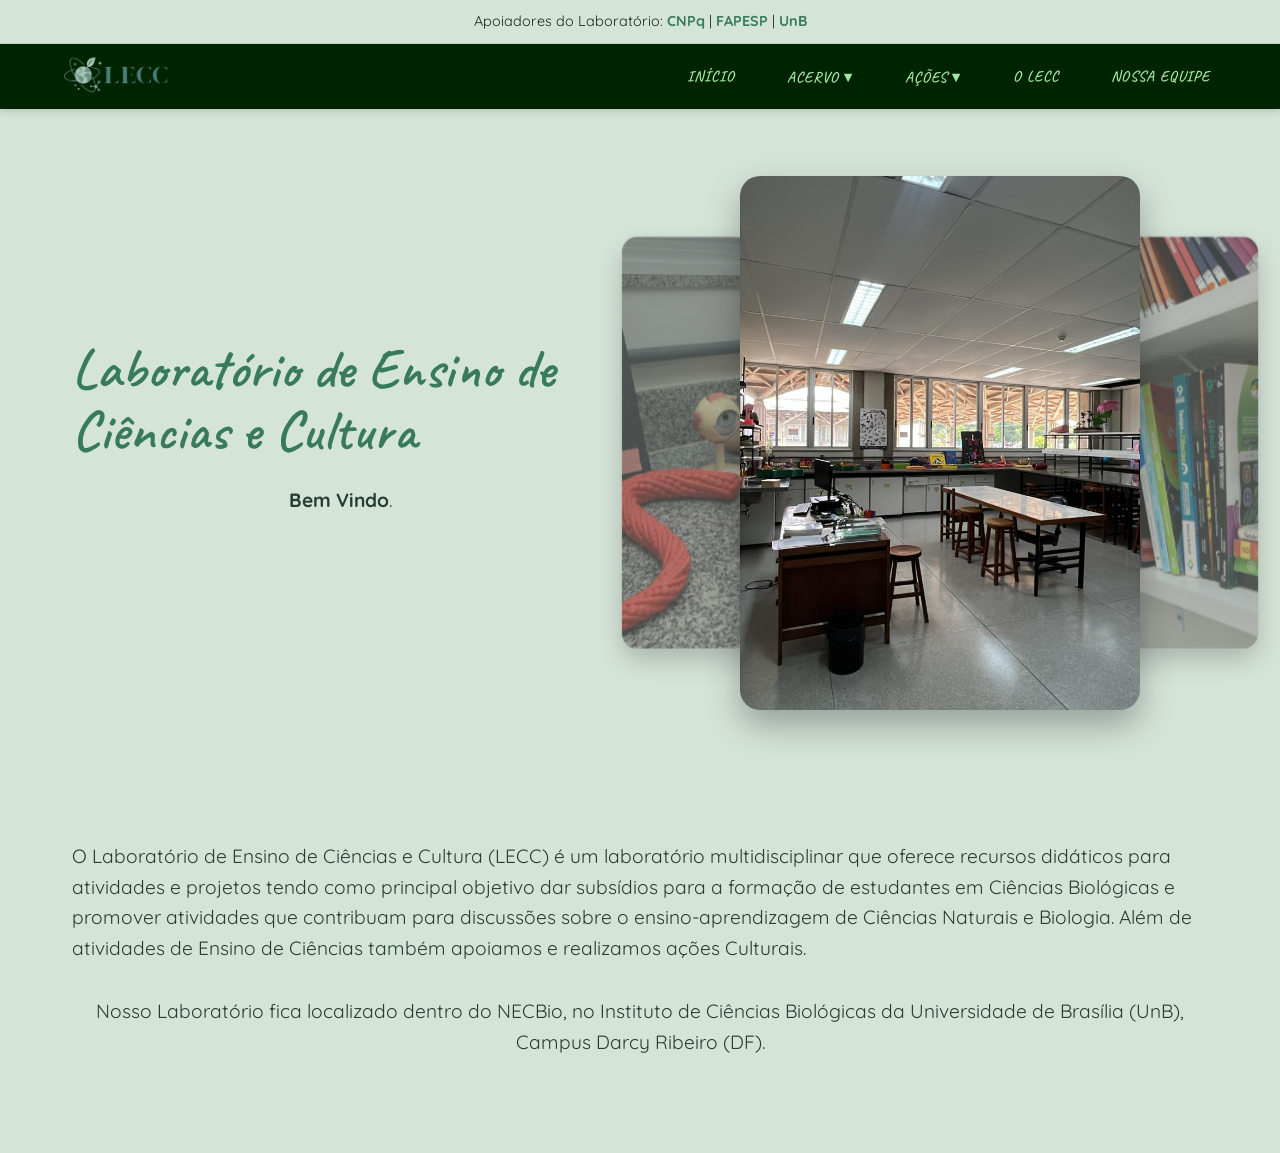
==== index.html @ d665c854 "Add files via upload" ====
<!DOCTYPE html>
<html lang="pt-BR">

<style>
@import url('https://fonts.googleapis.com/css2?family=Caveat:wght@400..700&family=Quicksand:wght@300..700&display=swap');
</style>

<head>
    <meta charset="UTF-8">
    <meta name="viewport" content="width=device-width, initial-scale=1.0">
    <title>LECC - Laboratório</title>
    <!-- Links para os estilos -->
    <link rel="stylesheet" href="css/global.css">
    <link rel="stylesheet" href="css/componentes.css">
</head>
<body>

    <!-- Topbar Apoiadores -->
    <section class="topbar-apoiadores">
        <p>Apoiadores do Laboratório: <span>CNPq</span> | <span>FAPESP</span> | <span>UnB</span></p>
    </section>

    <!-- Header com Logo à esquerda e Menu à direita -->
    <header class="header-principal">
        <div class="header-wrapper">
            <!-- Espaço do Logo do LECC -->
            <a href="index.html" class="logo-lecc">
                <img src="assets/icons/icon-lecc.png" alt="Logo LECC" class="logo-img">
            </a>

            <nav>
                <ul class="nav-menu">
                    <li><a href="index.html" class="nav-link">Início</a></li>
                    
                    <li class="dropdown">
                        <button class="dropdown-btn" onclick="toggleDropdown('drop-acervo', event)">Acervo ▾</button>
                        <ul class="dropdown-content" id="drop-acervo">
                            <li><a href="#">Jogos</a></li>
                            <li><a href="#">Livros</a></li>
                            <li><a href="#">Modelos Didáticos</a></li>
                            <li><a href="#">Propostas Didáticas</a></li>
                        </ul>
                    </li>

                    <li class="dropdown">
                        <button class="dropdown-btn" onclick="toggleDropdown('drop-acoes', event)">Ações ▾</button>
                        <ul class="dropdown-content" id="drop-acoes">
                            <li><a href="#">Noite de Jogos</a></li>
                            <li><a href="#">Leituras LECC</a></li>
                            <li><a href="#">Projetos de Extensão</a></li>
                        </ul>
                    </li>

                    <li><a href="pages/o-lecc.html" class="nav-link">O LECC</a></li>
                    <li><a href="pages/equipe.html" class="nav-link">Nossa Equipe</a></li>
                </ul>
            </nav>
        </div>
    </header>

    <!-- Conteúdo Principal: Apresentação e Carrossel 3D -->
    <main class="container-principal">
        <section class="apresentacao">
            <!-- Coluna de Texto (Esquerda) -->
            <div class="texto-apresentacao">
                <h1>Laboratório de Ensino de Ciências e Cultura</h1>
               <center><p><strong>Bem Vindo</strong>.</p></center>
            </div>
            <!-- Coluna do Carrossel 3D (Direita) -->
            <div class="carrossel-container">
                <!-- Imagens de demonstração (substitua pelo caminho correto da sua pasta assets) -->
                <img src="assets/imagens-lab/lab01.jpg" alt="Ciência 1" class="imagem-3d ativa">
                <img src="assets/imagens-lab/livros.jpg" alt="Ciência 2" class="imagem-3d proxima">
                <img src="assets/imagens-lab/orgaos.jpg" alt="Ciência 3" class="imagem-3d anterior">
            </div>
        </section>
    </main>
    <main class="container-principal">
        <section class="Apresentação">
            <div class="texto-apresentacao">
            <p>O Laboratório de Ensino de Ciências e Cultura (LECC) é um laboratório multidisciplinar 
                que oferece recursos didáticos para atividades e projetos tendo como principal objetivo 
                dar subsídios para a formação de estudantes em Ciências Biológicas e promover atividades 
                que contribuam para discussões sobre o ensino-aprendizagem de Ciências Naturais e Biologia. 
                Além de atividades de Ensino de Ciências também apoiamos e realizamos ações Culturais.
            </p>
            <center><p>
                Nosso Laboratório fica localizado dentro do NECBio, no Instituto de Ciências Biológicas da Universidade de Brasília (UnB), 
                Campus Darcy Ribeiro (DF).
            </p></center>
            </div>
        </section>
    </main>
    <!-- Scripts -->
    <script src="js/global.js"></script>
    <script src="js/animacoes.js"></script>
</body>
</html>
---- css/global.css ----
/* Variáveis de Cores do Projeto */
:root {
    --cor-fundo: #d5e4d9;
    --cor-titulo: #387b5b;
    --cor-texto: #142c20;
    --cor-header: #002400;
    --cor-header-hover: #333333;
    --cor-branca: #ffffff;
    --cor-texto-header:#a1e8a1;
}

.caveat {
  font-family: "Caveat", cursive;
  font-optical-sizing: auto;
  font-weight: 600;
  font-style: normal;
}

.quicksand {
  font-family: "Quicksand", sans-serif;
  font-optical-sizing: auto;
  font-weight: 500;
  font-style: normal;
}

/* Reset Básico */
* {
    margin: 0;
    padding: 0;
    box-sizing: border-box;
    font-family: 'Quicksand', Roboto, Helvetica, Arial, sans-serif;
}

/* Estilo do Corpo da Página */
body {
    background-color: var(--cor-fundo);
    color: var(--cor-texto);
    line-height: 1.6;
    overflow-x: hidden;
}

/* Tipografia */
h1, h2, h3, h4, h5, h6 {
    font-family: 'Caveat', sans-serif;
    color: var(--cor-titulo);
    margin-bottom: 1rem;
    font-weight: 600;
}

.container-principal {
    max-width: 1200px;
    margin: 0 auto;
    padding: 4rem 2rem;
    text-align: center;
}

.apresentacao {
    display: flex;
    align-items: center;
    justify-content: space-between;
    gap: 4rem;
    min-height: 60vh;
}

.texto-apresentacao {
    flex: 1;
    text-align: left;
}

.texto-apresentacao h1 {
    font-size: 3.5rem;
    line-height: 1.1;
    margin-bottom: 1.5rem;
}

.texto-apresentacao p {
    font-size: 1.2rem;
    margin-bottom: 2rem;
    opacity: 0.9;
}

.btn-primario {
    display: inline-block;
    background-color: var(--cor-titulo);
    color: var(--cor-branca);
    padding: 12px 30px;
    text-decoration: none;
    border-radius: 30px;
    font-family: 'Quicksand', sans-serif;
    font-weight: 600;
    transition: background-color 0.3s, transform 0.2s;
}

.btn-primario:hover {
    background-color: #2a5a42;
    transform: translateY(-3px);
}

.hero h1 {
    font-size: 3.0rem;
}

.hero p {
    font-size: 1.2rem;
    max-width: 600px;
    margin: 0 auto;
}
---- css/componentes.css ----
/* Topbar de Apoiadores */
.topbar-apoiadores {
    background-color: var(--cor-fundo);
    color: var(--cor-texto);
    text-align: center;
    padding: 10px 20px;
    font-size: 0.9rem;
    border-bottom: 1px solid rgba(20, 44, 32, 0.1);
}

.topbar-apoiadores span {
    font-weight: bold;
    color: var(--cor-titulo);
}

/* Header Fixo */
.header-principal {
    background-color: var(--cor-header);
    position: sticky;
    top: 0;
    z-index: 1000; /* Garante que fique acima do conteúdo */
    box-shadow: 0 4px 6px rgba(0,0,0,0.1);
}

.header-wrapper {
    max-width: 1200px;
    margin: 0 auto;
    display: flex;
    justify-content: space-between;
    align-items: center;
    padding: 0 20px;
}

/* Estilização da Logo */
.logo-lecc {
    display: flex;
    align-items: center;
}

.logo-img {
    height: 65px; /* Define a altura da logo. Se achar pequena, pode aumentar para 60px */
    width: auto;
    object-fit: contain;
    transition: transform 0.3s ease;
}

.logo-img:hover {
    transform: scale(1.05); /* Interatividade básica no hover */
}

.logo-lecc span {
    color: var(--cor-titulo);
}

.nav-container {
    max-width: 1200px;
    margin: 0 auto;
    display: flex;
    justify-content: center; /* Centraliza os itens do menu */
}

.nav-menu {
    list-style: none;
    display: flex;
    align-items: center;
    gap: 2rem; /* Espaçamento entre os itens */
}

.nav-link, .dropdown-btn {
    display: block;
    padding: 20px 10px;
    color: var(--cor-texto-header);
    text-decoration: none;
    text-transform: uppercase;
    font-size: 0.95rem;
    font-weight: 600;
    font-family: 'caveat', sans-serif;
    letter-spacing: 1px;
    background: none;
    border: none;
    cursor: pointer;
    transition: color 0.3s ease;
}

.nav-link:hover, .dropdown-btn:hover {
    color: var(--cor-fundo);
}

/* Dropdown Configuração */
.dropdown {
    position: relative;
}

.dropdown-content {
    display: none; /* Oculto por padrão */
    position: absolute;
    top: 100%; /* Fica logo abaixo do botão */
    left: 50%;
    transform: translateX(-50%); /* Centraliza o submenu em relação ao item pai */
    background-color: var(--cor-branca);
    min-width: 200px;
    box-shadow: 0 8px 16px rgba(0,0,0,0.1);
    list-style: none;
    border-radius: 4px;
    overflow: hidden;
}

.dropdown-content li {
    border-bottom: 1px solid #eee;
}

.dropdown-content li:last-child {
    border-bottom: none;
}

.dropdown-content a {
    color: var(--cor-texto);
    padding: 12px 16px;
    text-decoration: none;
    display: block;
    text-align: center;
    font-size: 0.9rem;
    font-family: 'caveat', sans-serif;
    transition: background-color 0.2s;
}

.dropdown-content a:hover {
    background-color: var(--cor-fundo);
    color: var(--cor-titulo);
}

/* Classe ativada via JavaScript */
.show {
    display: block;
}

/* Carrossel de imagens */
.carrossel-container {
    flex: 1;
    position: relative;
    height: 450px;
    perspective: 1000px; /* Cria a profundidade 3D */
    display: flex;
    justify-content: center;
    align-items: center;
}

.imagem-3d {
    position: absolute;
    width: 80%;
    max-width: 400px;
    aspect-ratio: 3/4;
    border-radius: 20px;
    object-fit: cover;
    box-shadow: 0 15px 35px rgba(0,0,0,0.3);
    transition: transform 0.6s cubic-bezier(0.4, 0, 0.2, 1), opacity 0.6s, z-index 0.6s;
}

/* Classes controladas pelo JavaScript (animacoes.js) */
.imagem-3d.ativa {
    transform: translateX(0) scale(1) translateZ(0);
    z-index: 3;
    opacity: 1;
}

.imagem-3d.proxima {
    transform: translateX(45%) scale(0.85) translateZ(-100px);
    z-index: 2;
    opacity: 0.7;
    filter: brightness(0.7);
}

.imagem-3d.anterior {
    transform: translateX(-45%) scale(0.85) translateZ(-100px);
    z-index: 2;
    opacity: 0.7;
    filter: brightness(0.7);
}

@media (max-width: 768px) {
    .apresentacao {
        flex-direction: column;
        text-align: center;
        gap: 2rem;
    }
    .texto-apresentacao {
        text-align: center;
    }
}
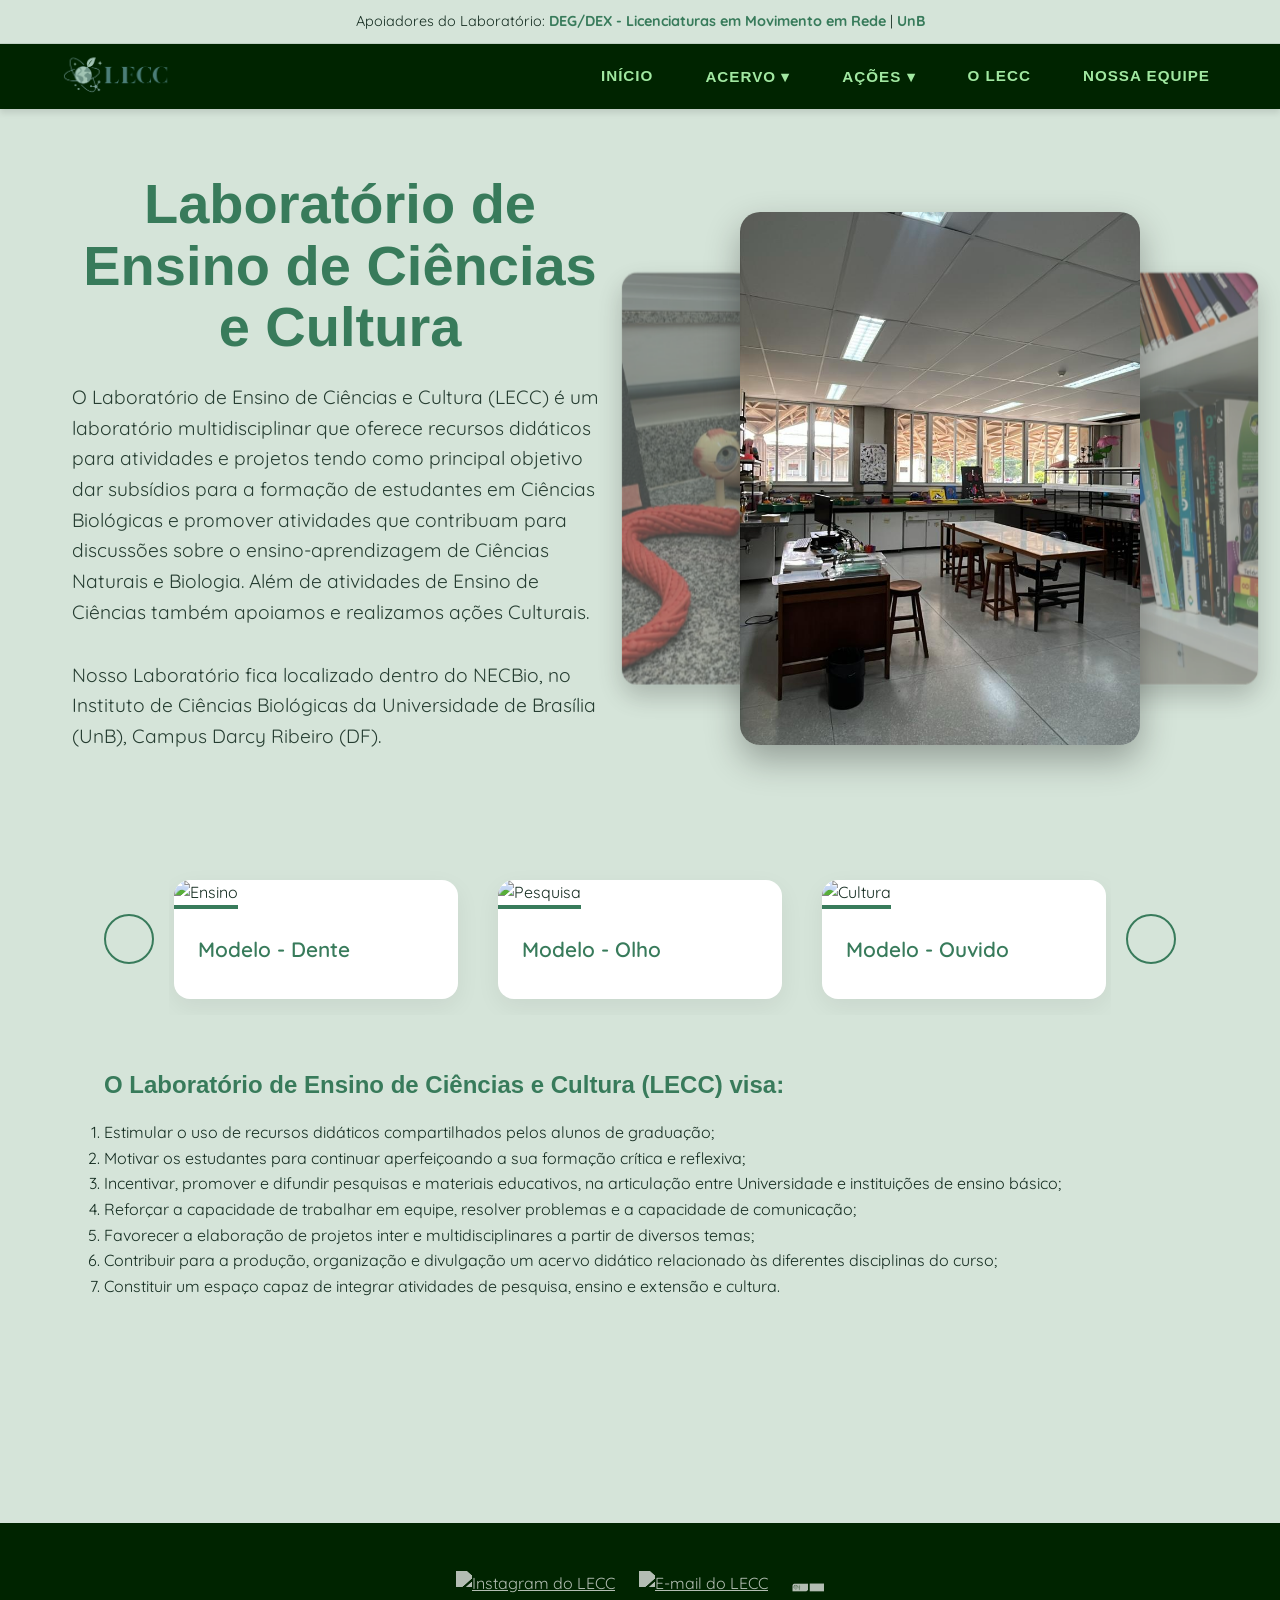
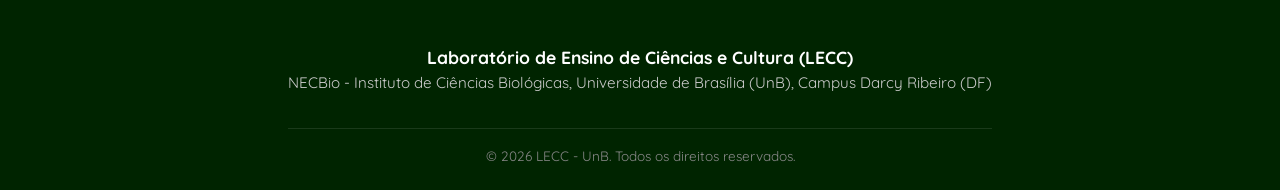
==== commit 8d78c1e0: "Add files via upload" ====
--- a/index.html
+++ b/index.html
@@ -3,12 +3,13 @@
 
 <style>
 @import url('https://fonts.googleapis.com/css2?family=Caveat:wght@400..700&family=Quicksand:wght@300..700&display=swap');
+@import url('https://fonts.googleapis.com/css2?family=Playfair+Display:ital,wght@0,400..900;1,400..900&display=swap');
 </style>
 
 <head>
     <meta charset="UTF-8">
     <meta name="viewport" content="width=device-width, initial-scale=1.0">
-    <title>LECC - Laboratório</title>
+    <title>LECC - UnB</title>
     <!-- Links para os estilos -->
     <link rel="stylesheet" href="css/global.css">
     <link rel="stylesheet" href="css/componentes.css">
@@ -17,7 +18,7 @@
 
     <!-- Topbar Apoiadores -->
     <section class="topbar-apoiadores">
-        <p>Apoiadores do Laboratório: <span>CNPq</span> | <span>FAPESP</span> | <span>UnB</span></p>
+        <p>Apoiadores do Laboratório: <span>DEG/DEX - Licenciaturas em Movimento em Rede</span> | <span>UnB</span></p>
     </section>
 
     <!-- Header com Logo à esquerda e Menu à direita -->
@@ -63,8 +64,17 @@
         <section class="apresentacao">
             <!-- Coluna de Texto (Esquerda) -->
             <div class="texto-apresentacao">
-                <h1>Laboratório de Ensino de Ciências e Cultura</h1>
-               <center><p><strong>Bem Vindo</strong>.</p></center>
+                <center><h1>Laboratório de Ensino de Ciências e Cultura</h1></center>
+                <p>O Laboratório de Ensino de Ciências e Cultura (LECC) é um laboratório multidisciplinar 
+                que oferece recursos didáticos para atividades e projetos tendo como principal objetivo 
+                dar subsídios para a formação de estudantes em Ciências Biológicas e promover atividades 
+                que contribuam para discussões sobre o ensino-aprendizagem de Ciências Naturais e Biologia. 
+                Além de atividades de Ensino de Ciências também apoiamos e realizamos ações Culturais.
+            </p>
+            <p>
+                Nosso Laboratório fica localizado dentro do NECBio, no Instituto de Ciências Biológicas da Universidade de Brasília (UnB), 
+                Campus Darcy Ribeiro (DF).
+            </p>
             </div>
             <!-- Coluna do Carrossel 3D (Direita) -->
             <div class="carrossel-container">
@@ -74,23 +84,92 @@
                 <img src="assets/imagens-lab/orgaos.jpg" alt="Ciência 3" class="imagem-3d anterior">
             </div>
         </section>
-    </main>
-    <main class="container-principal">
-        <section class="Apresentação">
+
+        <section class="secao-cards">
+            <div class="cards-carrossel">
+                <button class="seta-slider" id="btn-voltar"></button>
+                <div class="cards-view">
+                    <div class="cards-container" id="slider-cards">
+                        <article class="card">
+                            <img src="assets/imagens-modelos/Dente-mHUM23.jpg" alt="Ensino">
+                            <div class="card-conteudo">
+                                <h3>Modelo - Dente</h3>
+                            </div>
+                        </article>
+
+                        <article class="card">
+                            <img src="assets/imagens-modelos/Olho-mHUM21.jpg" alt="Pesquisa">
+                            <div class="card-conteudo">
+                                <h3>Modelo - Olho</h3>
+                            </div>
+                        </article>
+
+                        <article class="card">
+                            <img src="assets/imagens-modelos/Ouvido-mHUM.jpg" alt="Cultura">
+                            <div class="card-conteudo">
+                                <h3>Modelo - Ouvido</h3>
+                             </div>
+                        </article>
+
+                        <article class="card">
+                            <img src="assets/imagens-modelos/Ovariano-mHUM7.jpg" alt="Cultura">
+                            <div class="card-conteudo">
+                                <h3>Modelo - Ovário</h3>
+                             </div>
+                        </article>
+
+                        <article class="card">
+                            <img src="assets/imagens-modelos/Pele -mHUM.jpg" alt="Cultura">
+                            <div class="card-conteudo">
+                                <h3>Modelo - Pele</h3>
+                             </div>
+                        </article>
+                    </div>
+                </div>
+                <button class="seta-slider" id="btn-avancar"></button>
+            </div>
+            <br>
+            <br>
             <div class="texto-apresentacao">
-            <p>O Laboratório de Ensino de Ciências e Cultura (LECC) é um laboratório multidisciplinar 
-                que oferece recursos didáticos para atividades e projetos tendo como principal objetivo 
-                dar subsídios para a formação de estudantes em Ciências Biológicas e promover atividades 
-                que contribuam para discussões sobre o ensino-aprendizagem de Ciências Naturais e Biologia. 
-                Além de atividades de Ensino de Ciências também apoiamos e realizamos ações Culturais.
-            </p>
-            <center><p>
-                Nosso Laboratório fica localizado dentro do NECBio, no Instituto de Ciências Biológicas da Universidade de Brasília (UnB), 
-                Campus Darcy Ribeiro (DF).
-            </p></center>
+                <h2>O Laboratório de Ensino de Ciências e Cultura (LECC) visa:</h2>
+                <ol>
+                    <li>Estimular o uso de recursos didáticos compartilhados pelos alunos de graduação;</li> 
+                    <li>Motivar os estudantes para continuar aperfeiçoando a sua formação crítica e reflexiva;</li>
+                    <li>Incentivar, promover e difundir pesquisas e materiais educativos, na articulação entre Universidade e instituições de ensino básico;</li>
+                    <li>Reforçar a capacidade de trabalhar em equipe, resolver problemas e a capacidade de comunicação;</li>
+                    <li>Favorecer a elaboração de projetos inter e multidisciplinares a partir de diversos temas;</li>
+                    <li>Contribuir para a produção, organização e divulgação um acervo didático relacionado às diferentes disciplinas do curso;</li>
+                    <li>Constituir um espaço capaz de integrar atividades de pesquisa, ensino e extensão e cultura.</li>
+                </ol>
             </div>
         </section>
     </main>
+
+    <footer class="rodape-principal">
+        <div class="rodape-container">
+            
+            <div class="rodape-icones">
+                <a href="#" aria-label="Instagram" class="icone-link">
+                    <img src="assets/icon-insta.png" alt="Instagram do LECC">
+                </a>
+                <a href="#" aria-label="E-mail" class="icone-link">
+                    <img src="assets/icon-email.png" alt="E-mail do LECC">
+                </a>
+                <a href="#" aria-label="Localização" class="icone-link">
+                    <img src="assets/icons/icon-ecbio-unb.png" alt="Localização do LECC">
+                </a>
+            </div>
+
+            <div class="rodape-texto">
+                <p><strong>Laboratório de Ensino de Ciências e Cultura (LECC)</strong></p>
+                <p>NECBio - Instituto de Ciências Biológicas, Universidade de Brasília (UnB), Campus Darcy Ribeiro (DF)</p>
+                
+                <p class="copyright">© 2026 LECC - UnB. Todos os direitos reservados.</p>
+            </div>
+            
+        </div>
+    </footer>
+
     <!-- Scripts -->
     <script src="js/global.js"></script>
     <script src="js/animacoes.js"></script>
--- a/css/global.css
+++ b/css/global.css
@@ -23,6 +23,13 @@
   font-style: normal;
 }
 
+.playfair-display {
+  font-family: "Playfair Display", serif;
+  font-optical-sizing: auto;
+  font-weight: 600;
+  font-style: normal;
+}
+
 /* Reset Básico */
 * {
     margin: 0;
@@ -41,7 +48,7 @@
 
 /* Tipografia */
 h1, h2, h3, h4, h5, h6 {
-    font-family: 'Caveat', sans-serif;
+    font-family: 'playfair-display', sans-serif;
     color: var(--cor-titulo);
     margin-bottom: 1rem;
     font-weight: 600;
@@ -104,4 +111,176 @@
     font-size: 1.2rem;
     max-width: 600px;
     margin: 0 auto;
+}
+
+.secao-cards {
+    max-width: 1200px;
+    margin: 5rem auto;
+    padding: 0 2rem;
+    text-align: center;
+}
+
+.titulo-secao {
+    font-size: 3rem;
+    margin-bottom: 2rem;
+    color: var(--cor-titulo);
+    font-family: 'Caveat', cursive;
+}
+
+/* Estrutura do Carrossel */
+.cards-carrossel {
+    display: flex;
+    align-items: center;
+    justify-content: center;
+    gap: 15px;
+}
+
+.cards-view {
+    overflow: hidden; /* Esconde os cards que passarem da largura */
+    width: 100%;
+    padding: 1rem 5px; /* Espaço para a sombra dos cards não ser cortada */
+}
+
+.cards-container {
+    display: flex;
+    gap: 2.5rem;
+    transition: transform 0.5s ease-in-out; /* Animação suave ao deslizar */
+}
+
+/* Tamanho de cada Card */
+.card {
+    /* flex: 0 0 calc(tamanho_da_tela / numero_de_cards - desconto_do_gap) */
+    flex: 0 0 calc(33.333% - 1.666rem);
+    background-color: var(--cor-branca);
+    border-radius: 16px;
+    overflow: hidden;
+    box-shadow: 0 8px 24px rgba(0, 0, 0, 0.06);
+    text-align: left;
+    transition: transform 0.4s ease, box-shadow 0.4s ease;
+}
+
+.card:hover {
+    transform: translateY(-8px);
+    box-shadow: 0 16px 32px rgba(0, 0, 0, 0.12);
+}
+
+.card img {
+    width: 100%;
+    height: 220px;
+    object-fit: cover;
+    border-bottom: 4px solid var(--cor-titulo);
+}
+
+.card-conteudo {
+    padding: 1.5rem;
+}
+
+.card-conteudo h3 {
+    font-family: 'Quicksand', sans-serif;
+    font-size: 1.3rem;
+    color: var(--cor-titulo);
+    margin-bottom: 0.5rem;
+}
+
+.card-conteudo p {
+    font-size: 0.95rem;
+    color: var(--cor-texto);
+}
+
+/* Estilo das Setas Laterais */
+.seta-slider {
+    background-color: var(--cor-fundo);
+    color: var(--cor-titulo);
+    border: 2px solid var(--cor-titulo);
+    border-radius: 50%;
+    width: 50px;
+    height: 50px;
+    font-size: 1.5rem;
+    cursor: pointer;
+    display: flex;
+    align-items: center;
+    justify-content: center;
+    transition: all 0.3s ease;
+    flex-shrink: 0; /* Impede que a seta seja espremida */
+}
+
+.seta-slider:hover {
+    background-color: var(--cor-titulo);
+    color: var(--cor-branca);
+    transform: scale(1.1);
+}
+
+/* Responsividade do Slider */
+@media (max-width: 900px) {
+    .card { flex: 0 0 calc(50% - 1.25rem); } /* Mostra 2 cards no Tablet */
+}
+
+@media (max-width: 600px) {
+    .card { flex: 0 0 100%; } /* Mostra 1 card no Celular */
+    .titulo-secao { font-size: 2.5rem; }
+}
+
+.rodape-principal {
+    background-color: var(--cor-header); /* Usa a mesma cor preta do topo */
+    color: var(--cor-branca);
+    padding: 3rem 2rem 1.5rem;
+    margin-top: 5rem; /* Empurra o rodapé para longe do conteúdo acima */
+    text-align: center;
+}
+
+.rodape-container {
+    max-width: 1200px;
+    margin: 0 auto;
+    display: flex;
+    flex-direction: column;
+    align-items: center;
+    gap: 2rem; /* Espaço entre os ícones e os textos */
+}
+
+/* Área de Ícones */
+.rodape-icones {
+    display: flex;
+    gap: 1.5rem;
+    justify-content: center;
+}
+
+.icone-link {
+    display: inline-block;
+}
+
+.icone-link img {
+    width: 32px;
+    height: 32px;
+    object-fit: contain;
+    /* TRUQUE DE CSS: Se você usar ícones pretos comuns, isso aqui transforma eles em brancos automaticamente */
+    filter: brightness(0) invert(1); 
+    opacity: 0.7; /* Deixa levemente transparente */
+    transition: transform 0.3s ease, opacity 0.3s ease;
+}
+
+.icone-link:hover img {
+    transform: scale(1.15) translateY(-3px); /* Dá um pulinho pra cima */
+    opacity: 1; /* Fica 100% branco ao passar o mouse */
+}
+
+/* Área de Texto */
+.rodape-texto {
+    font-size: 0.95rem;
+    line-height: 1.6;
+    color: #cccccc; /* Um cinza bem claro para não cansar a leitura no fundo escuro */
+    font-family: 'Quicksand', sans-serif;
+}
+
+.rodape-texto strong {
+    color: var(--cor-branca);
+    font-size: 1.1rem;
+    font-weight: 700;
+}
+
+.copyright {
+    margin-top: 2rem;
+    font-size: 0.85rem;
+    border-top: 1px solid rgba(255, 255, 255, 0.1); /* Uma linha divisória super sutil */
+    padding-top: 1rem;
+    color: #888888;
 }
--- a/css/componentes.css
+++ b/css/componentes.css
@@ -74,7 +74,7 @@
     text-transform: uppercase;
     font-size: 0.95rem;
     font-weight: 600;
-    font-family: 'caveat', sans-serif;
+    font-family: 'playfair-display', sans-serif;
     letter-spacing: 1px;
     background: none;
     border: none;
@@ -120,7 +120,7 @@
     display: block;
     text-align: center;
     font-size: 0.9rem;
-    font-family: 'caveat', sans-serif;
+    font-family: 'playfair-display', sans-serif;
     transition: background-color 0.2s;
 }
 
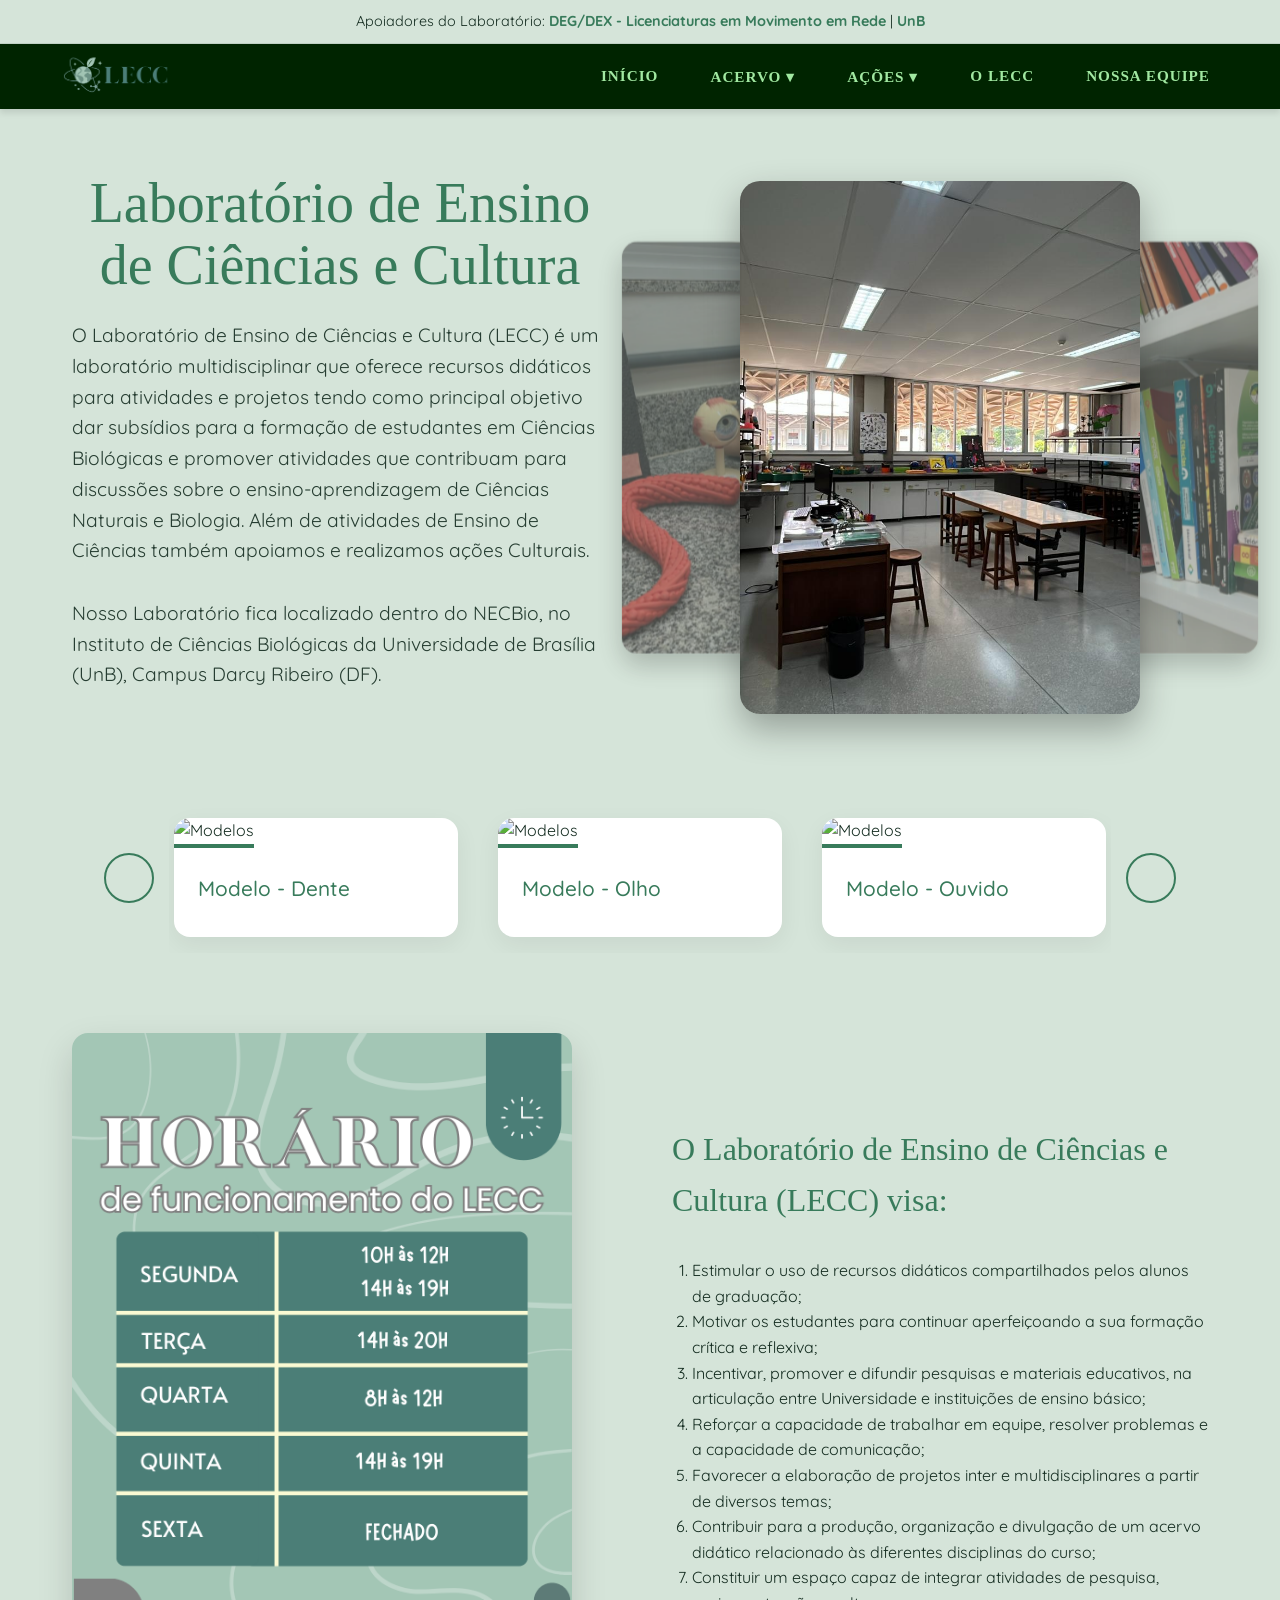
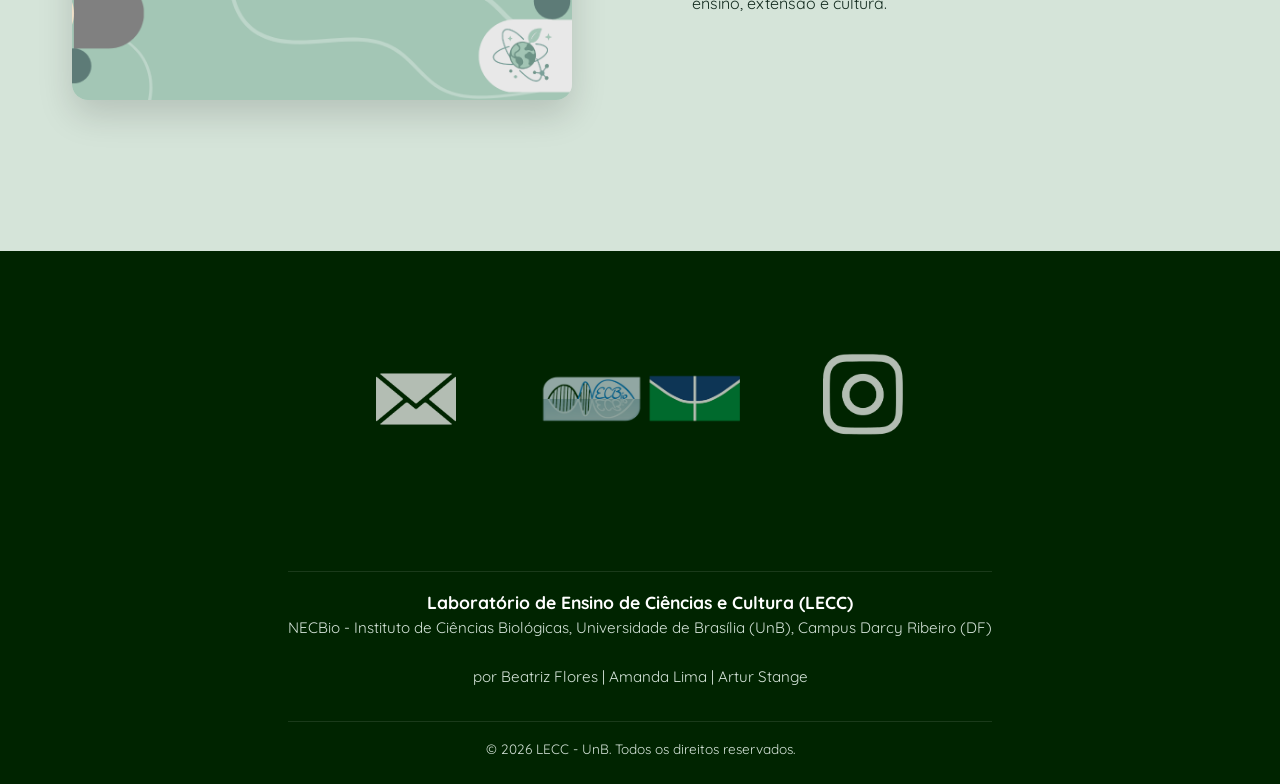
==== commit 9e4e9e22: "Etapa de construção 01" ====
--- a/index.html
+++ b/index.html
@@ -4,6 +4,7 @@
 <style>
 @import url('https://fonts.googleapis.com/css2?family=Caveat:wght@400..700&family=Quicksand:wght@300..700&display=swap');
 @import url('https://fonts.googleapis.com/css2?family=Playfair+Display:ital,wght@0,400..900;1,400..900&display=swap');
+@import url('https://fonts.googleapis.com/css2?family=Bodoni+Moda:ital,opsz,wght@0,6..96,400..900;1,6..96,400..900&display=swap');
 </style>
 
 <head>
@@ -36,19 +37,20 @@
                     <li class="dropdown">
                         <button class="dropdown-btn" onclick="toggleDropdown('drop-acervo', event)">Acervo ▾</button>
                         <ul class="dropdown-content" id="drop-acervo">
-                            <li><a href="#">Jogos</a></li>
-                            <li><a href="#">Livros</a></li>
-                            <li><a href="#">Modelos Didáticos</a></li>
-                            <li><a href="#">Propostas Didáticas</a></li>
+                            <li><a href="pages/acervo.html">Como Funciona?</a></li>
+                            <li><a href="pages/jogos.html">Jogos</a></li>
+                            <li><a href="pages/livros.html">Livros</a></li>
+                            <li><a href="pages/modelos-didaticos.html">Modelos Didáticos</a></li>
+                            <li><a href="pages/propostas-didaticas.html">Propostas Didáticas</a></li>
                         </ul>
                     </li>
 
                     <li class="dropdown">
                         <button class="dropdown-btn" onclick="toggleDropdown('drop-acoes', event)">Ações ▾</button>
                         <ul class="dropdown-content" id="drop-acoes">
-                            <li><a href="#">Noite de Jogos</a></li>
-                            <li><a href="#">Leituras LECC</a></li>
-                            <li><a href="#">Projetos de Extensão</a></li>
+                            <li><a href="pages/noite-jogos.html">Noite de Jogos</a></li>
+                            <li><a href="pages/leituras-lecc.html">Leituras LECC</a></li>
+                            <li><a href="pages/projetos-extensao.html">Projetos de Extensão</a></li>
                         </ul>
                     </li>
 
@@ -78,7 +80,6 @@
             </div>
             <!-- Coluna do Carrossel 3D (Direita) -->
             <div class="carrossel-container">
-                <!-- Imagens de demonstração (substitua pelo caminho correto da sua pasta assets) -->
                 <img src="assets/imagens-lab/lab01.jpg" alt="Ciência 1" class="imagem-3d ativa">
                 <img src="assets/imagens-lab/livros.jpg" alt="Ciência 2" class="imagem-3d proxima">
                 <img src="assets/imagens-lab/orgaos.jpg" alt="Ciência 3" class="imagem-3d anterior">
@@ -87,86 +88,91 @@
 
         <section class="secao-cards">
             <div class="cards-carrossel">
-                <button class="seta-slider" id="btn-voltar"></button>
+                <button class="seta-slider btn-voltar"></button>
                 <div class="cards-view">
                     <div class="cards-container" id="slider-cards">
                         <article class="card">
-                            <img src="assets/imagens-modelos/Dente-mHUM23.jpg" alt="Ensino">
+                            <img src="assets/imagens-modelos/Dente-mHUM23.jpg" alt="Modelos">
                             <div class="card-conteudo">
                                 <h3>Modelo - Dente</h3>
                             </div>
                         </article>
 
                         <article class="card">
-                            <img src="assets/imagens-modelos/Olho-mHUM21.jpg" alt="Pesquisa">
+                            <img src="assets/imagens-modelos/Olho-mHUM21.jpg" alt="Modelos">
                             <div class="card-conteudo">
                                 <h3>Modelo - Olho</h3>
                             </div>
                         </article>
 
                         <article class="card">
-                            <img src="assets/imagens-modelos/Ouvido-mHUM.jpg" alt="Cultura">
+                            <img src="assets/imagens-modelos/Ouvido-mHUM.jpg" alt="Modelos">
                             <div class="card-conteudo">
                                 <h3>Modelo - Ouvido</h3>
                              </div>
                         </article>
 
                         <article class="card">
-                            <img src="assets/imagens-modelos/Ovariano-mHUM7.jpg" alt="Cultura">
+                            <img src="assets/imagens-modelos/Ovariano-mHUM7.jpg" alt="Modelos">
                             <div class="card-conteudo">
                                 <h3>Modelo - Ovário</h3>
                              </div>
                         </article>
 
                         <article class="card">
-                            <img src="assets/imagens-modelos/Pele -mHUM.jpg" alt="Cultura">
+                            <img src="assets/imagens-modelos/Pele -mHUM.jpg" alt="Modelos">
                             <div class="card-conteudo">
                                 <h3>Modelo - Pele</h3>
                              </div>
                         </article>
                     </div>
                 </div>
-                <button class="seta-slider" id="btn-avancar"></button>
+                <button class="seta-slider btn-avancar"></button>
             </div>
-            <br>
-            <br>
+        </section>
+        <section class="apresentacao">
+            <div style="flex: 1; text-align: left;">
+                <img src="assets/imagens-lab/horario-fun.png" alt="Equipe do LECC" class="imagem-simples">
+            </div>
+
             <div class="texto-apresentacao">
-                <h2>O Laboratório de Ensino de Ciências e Cultura (LECC) visa:</h2>
-                <ol>
-                    <li>Estimular o uso de recursos didáticos compartilhados pelos alunos de graduação;</li> 
+                <h2 class="titulo-secao">O Laboratório de Ensino de Ciências e Cultura (LECC) visa:</h2>
+                <ol style="margin-left: 20px;"> <li>Estimular o uso de recursos didáticos compartilhados pelos alunos de graduação;</li> 
                     <li>Motivar os estudantes para continuar aperfeiçoando a sua formação crítica e reflexiva;</li>
                     <li>Incentivar, promover e difundir pesquisas e materiais educativos, na articulação entre Universidade e instituições de ensino básico;</li>
                     <li>Reforçar a capacidade de trabalhar em equipe, resolver problemas e a capacidade de comunicação;</li>
                     <li>Favorecer a elaboração de projetos inter e multidisciplinares a partir de diversos temas;</li>
-                    <li>Contribuir para a produção, organização e divulgação um acervo didático relacionado às diferentes disciplinas do curso;</li>
-                    <li>Constituir um espaço capaz de integrar atividades de pesquisa, ensino e extensão e cultura.</li>
+                    <li>Contribuir para a produção, organização e divulgação de um acervo didático relacionado às diferentes disciplinas do curso;</li>
+                    <li>Constituir um espaço capaz de integrar atividades de pesquisa, ensino, extensão e cultura.</li>
                 </ol>
             </div>
         </section>
     </main>
 
     <footer class="rodape-principal">
-        <div class="rodape-container">
-            
+        <div class="rodape-container">      
             <div class="rodape-icones">
-                <a href="#" aria-label="Instagram" class="icone-link">
-                    <img src="assets/icon-insta.png" alt="Instagram do LECC">
+                <a href="https://mail.google.com/mail/u/0/?fs=1&tf=cm&source=mailto&to=lecunb.necbio@gmail.com" aria-label="E-mail" class="icone-link">
+                    <img src="assets/icons/email-icon.png" alt="E-mail do LECC">
                 </a>
-                <a href="#" aria-label="E-mail" class="icone-link">
-                    <img src="assets/icon-email.png" alt="E-mail do LECC">
+
+                <a href="https://necbio.unb.br/" aria-label="Localização" class="icone-link">
+                    <img src="assets/icons/icon-ecbio-unb.png" alt="Localização do LECC">
                 </a>
-                <a href="#" aria-label="Localização" class="icone-link">
-                    <img src="assets/icons/icon-ecbio-unb.png" alt="Localização do LECC">
+
+                <a href="https://www.instagram.com/p/DJuRSggRWqI/" aria-label="Instagram" class="icone-link">
+                    <img src="assets/icons/insta-icon.png" alt="Instagram do LECC">
                 </a>
             </div>
 
             <div class="rodape-texto">
+                <p class="sep-line"></p>
                 <p><strong>Laboratório de Ensino de Ciências e Cultura (LECC)</strong></p>
                 <p>NECBio - Instituto de Ciências Biológicas, Universidade de Brasília (UnB), Campus Darcy Ribeiro (DF)</p>
-                
-                <p class="copyright">© 2026 LECC - UnB. Todos os direitos reservados.</p>
+                <br>
+                <p>por Beatriz Flores | Amanda Lima | Artur Stange</p>
+                <p class="sep-line">© 2026 LECC - UnB. Todos os direitos reservados.</p>
             </div>
-            
         </div>
     </footer>
 
--- a/css/global.css
+++ b/css/global.css
@@ -9,13 +9,6 @@
     --cor-texto-header:#a1e8a1;
 }
 
-.caveat {
-  font-family: "Caveat", cursive;
-  font-optical-sizing: auto;
-  font-weight: 600;
-  font-style: normal;
-}
-
 .quicksand {
   font-family: "Quicksand", sans-serif;
   font-optical-sizing: auto;
@@ -25,6 +18,13 @@
 
 .playfair-display {
   font-family: "Playfair Display", serif;
+  font-optical-sizing: auto;
+  font-weight: 600;
+  font-style: normal;
+}
+
+.bodoni-moda {
+  font-family: "Bodoni Moda", serif;
   font-optical-sizing: auto;
   font-weight: 600;
   font-style: normal;
@@ -48,10 +48,10 @@
 
 /* Tipografia */
 h1, h2, h3, h4, h5, h6 {
-    font-family: 'playfair-display', sans-serif;
+    font-family: 'bodoni-moda', serif;
     color: var(--cor-titulo);
     margin-bottom: 1rem;
-    font-weight: 600;
+    font-weight: 500;
 }
 
 .container-principal {
@@ -113,6 +113,14 @@
     margin: 0 auto;
 }
 
+.imagem-simples {
+    width: 100%;
+    max-width: 500px;
+    border-radius: 16px; 
+    box-shadow: 0 15px 35px rgba(0, 0, 0, 0.15); 
+    object-fit: cover;
+}
+
 .secao-cards {
     max-width: 1200px;
     margin: 5rem auto;
@@ -121,10 +129,10 @@
 }
 
 .titulo-secao {
-    font-size: 3rem;
+    font-size: 2rem;
     margin-bottom: 2rem;
     color: var(--cor-titulo);
-    font-family: 'Caveat', cursive;
+    font-family: 'bodoni-moda', serif;
 }
 
 /* Estrutura do Carrossel */
@@ -249,25 +257,22 @@
 }
 
 .icone-link img {
-    width: 32px;
-    height: 32px;
+    width: 200px;
+    height: 200px;
     object-fit: contain;
-    /* TRUQUE DE CSS: Se você usar ícones pretos comuns, isso aqui transforma eles em brancos automaticamente */
-    filter: brightness(0) invert(1); 
-    opacity: 0.7; /* Deixa levemente transparente */
-    transition: transform 0.3s ease, opacity 0.3s ease;
+    opacity: 0.7;
+    transition: transform 0.3s ease, opacity 0.3s ease; 
 }
 
 .icone-link:hover img {
-    transform: scale(1.15) translateY(-3px); /* Dá um pulinho pra cima */
-    opacity: 1; /* Fica 100% branco ao passar o mouse */
-}
-
-/* Área de Texto */
+    transform: scale(1.15) translateY(-3px);
+    opacity: 1; 
+}
+
 .rodape-texto {
     font-size: 0.95rem;
     line-height: 1.6;
-    color: #cccccc; /* Um cinza bem claro para não cansar a leitura no fundo escuro */
+    color: var(--cor-fundo); 
     font-family: 'Quicksand', sans-serif;
 }
 
@@ -277,10 +282,84 @@
     font-weight: 700;
 }
 
-.copyright {
+.sep-line {
     margin-top: 2rem;
     font-size: 0.85rem;
-    border-top: 1px solid rgba(255, 255, 255, 0.1); /* Uma linha divisória super sutil */
+    border-top: 1px solid rgba(255, 255, 255, 0.1); 
     padding-top: 1rem;
-    color: #888888;
+    color: var(--cor-fundo);
+}
+
+.grid-equipe {
+    display: grid;
+    grid-template-columns: repeat(3, 1fr); /* Cria exatamente 3 colunas */
+    gap: 3rem; /* Espaçamento entre os membros da equipe */
+    margin-top: 3rem;
+}
+
+.card-equipe {
+    background-color: var(--cor-branca);
+    border-radius: 20px;
+    padding: 2.5rem 1.5rem;
+    text-align: center;
+    box-shadow: 0 10px 25px rgba(0, 0, 0, 0.05); /* Sombra suave */
+    transition: transform 0.4s ease, box-shadow 0.4s ease;
+    display: flex;
+    flex-direction: column;
+    align-items: center;
+}
+
+/* Efeito ao passar o mouse no cartão inteiro */
+.card-equipe:hover {
+    transform: translateY(-10px);
+    box-shadow: 0 15px 35px rgba(0, 0, 0, 0.12);
+}
+
+.foto-equipe {
+    width: 250px;
+    height: 250px;
+    border-radius: 50%; /* Deixa a foto perfeitamente redonda */
+    object-fit: cover;
+    margin-bottom: 1.5rem;
+    border: 5px solid var(--cor-fundo); /* Cria uma moldura com a cor de fundo do site */
+    box-shadow: 0 8px 16px rgba(0,0,0,0.1);
+    transition: transform 0.5s ease;
+}
+
+/* Efeito de zoom apenas na foto ao passar o mouse no card */
+.card-equipe:hover .foto-equipe {
+    transform: scale(1.08);
+}
+
+.nome-equipe {
+    font-family: 'Playfair Display', serif; /* Traz elegância ao nome */
+    font-size: 1.6rem;
+    color: var(--cor-titulo);
+    margin-bottom: 0.3rem;
+    font-weight: 700;
+}
+
+.cargo-equipe {
+    font-size: 0.85rem;
+    color: var(--cor-titulo);
+    font-weight: bold;
+    text-transform: uppercase;
+    letter-spacing: 1.5px;
+    margin-bottom: 1.2rem;
+    opacity: 0.8;
+}
+
+.bio-equipe {
+    font-size: 1rem;
+    color: var(--cor-texto);
+    line-height: 1.6;
+}
+
+/* Responsividade para não quebrar no celular e tablet */
+@media (max-width: 900px) {
+    .grid-equipe { grid-template-columns: repeat(2, 1fr); }
+}
+
+@media (max-width: 600px) {
+    .grid-equipe { grid-template-columns: 1fr; }
 }
--- a/css/componentes.css
+++ b/css/componentes.css
@@ -74,7 +74,7 @@
     text-transform: uppercase;
     font-size: 0.95rem;
     font-weight: 600;
-    font-family: 'playfair-display', sans-serif;
+    font-family: 'bodoni-moda', serif;
     letter-spacing: 1px;
     background: none;
     border: none;
